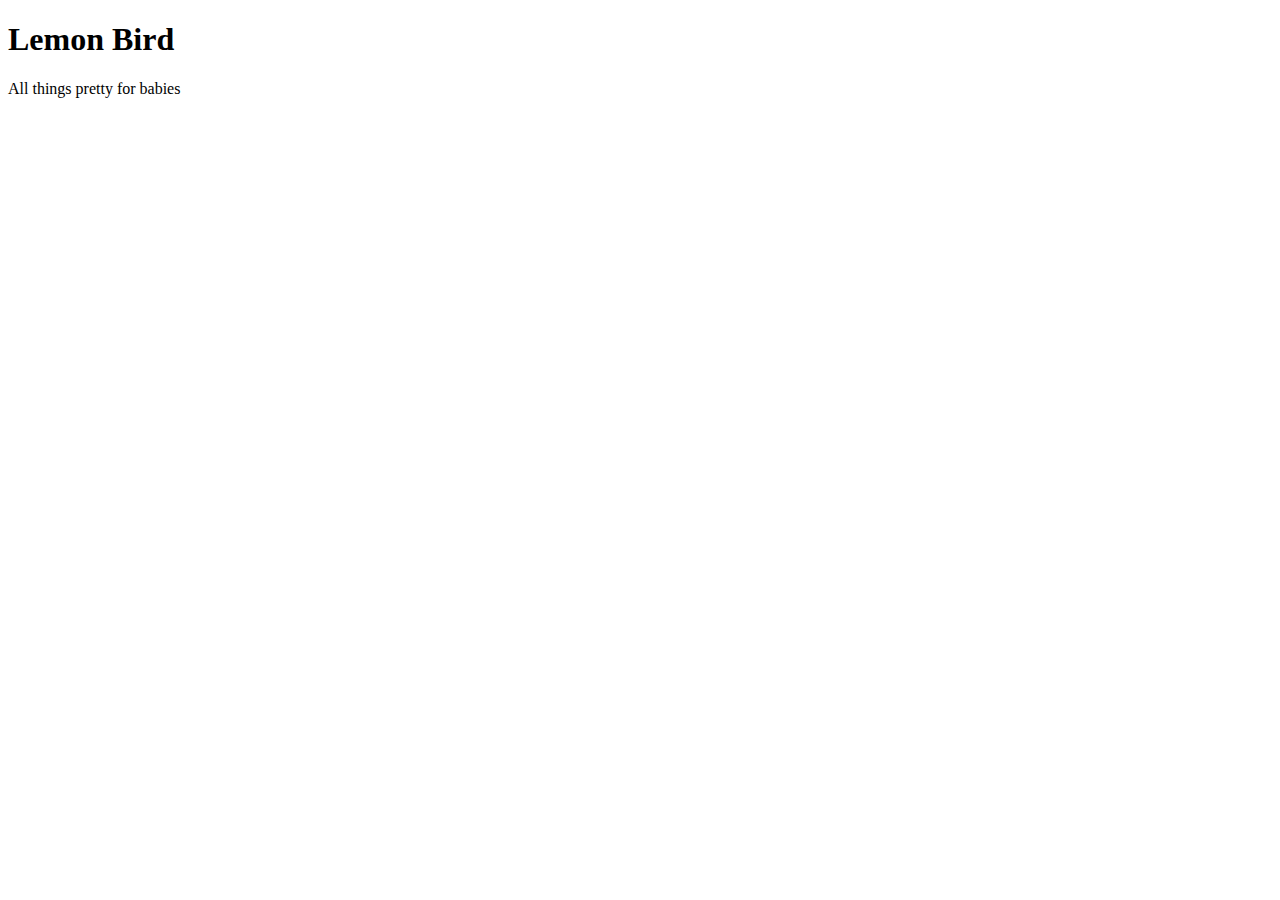
==== unit_3/index.html @ 7230cf7f "design b updates" ====
<!DOCTYPE html>
<html>
<head>
	<link rel="stylesheet" type="text/css" href="css/style.css">

	<title>Lemon Bird</title>

</head>

<body>
	<h1>Lemon Bird</h1>
	<p>All things pretty for babies</p>
</body>	


</html>
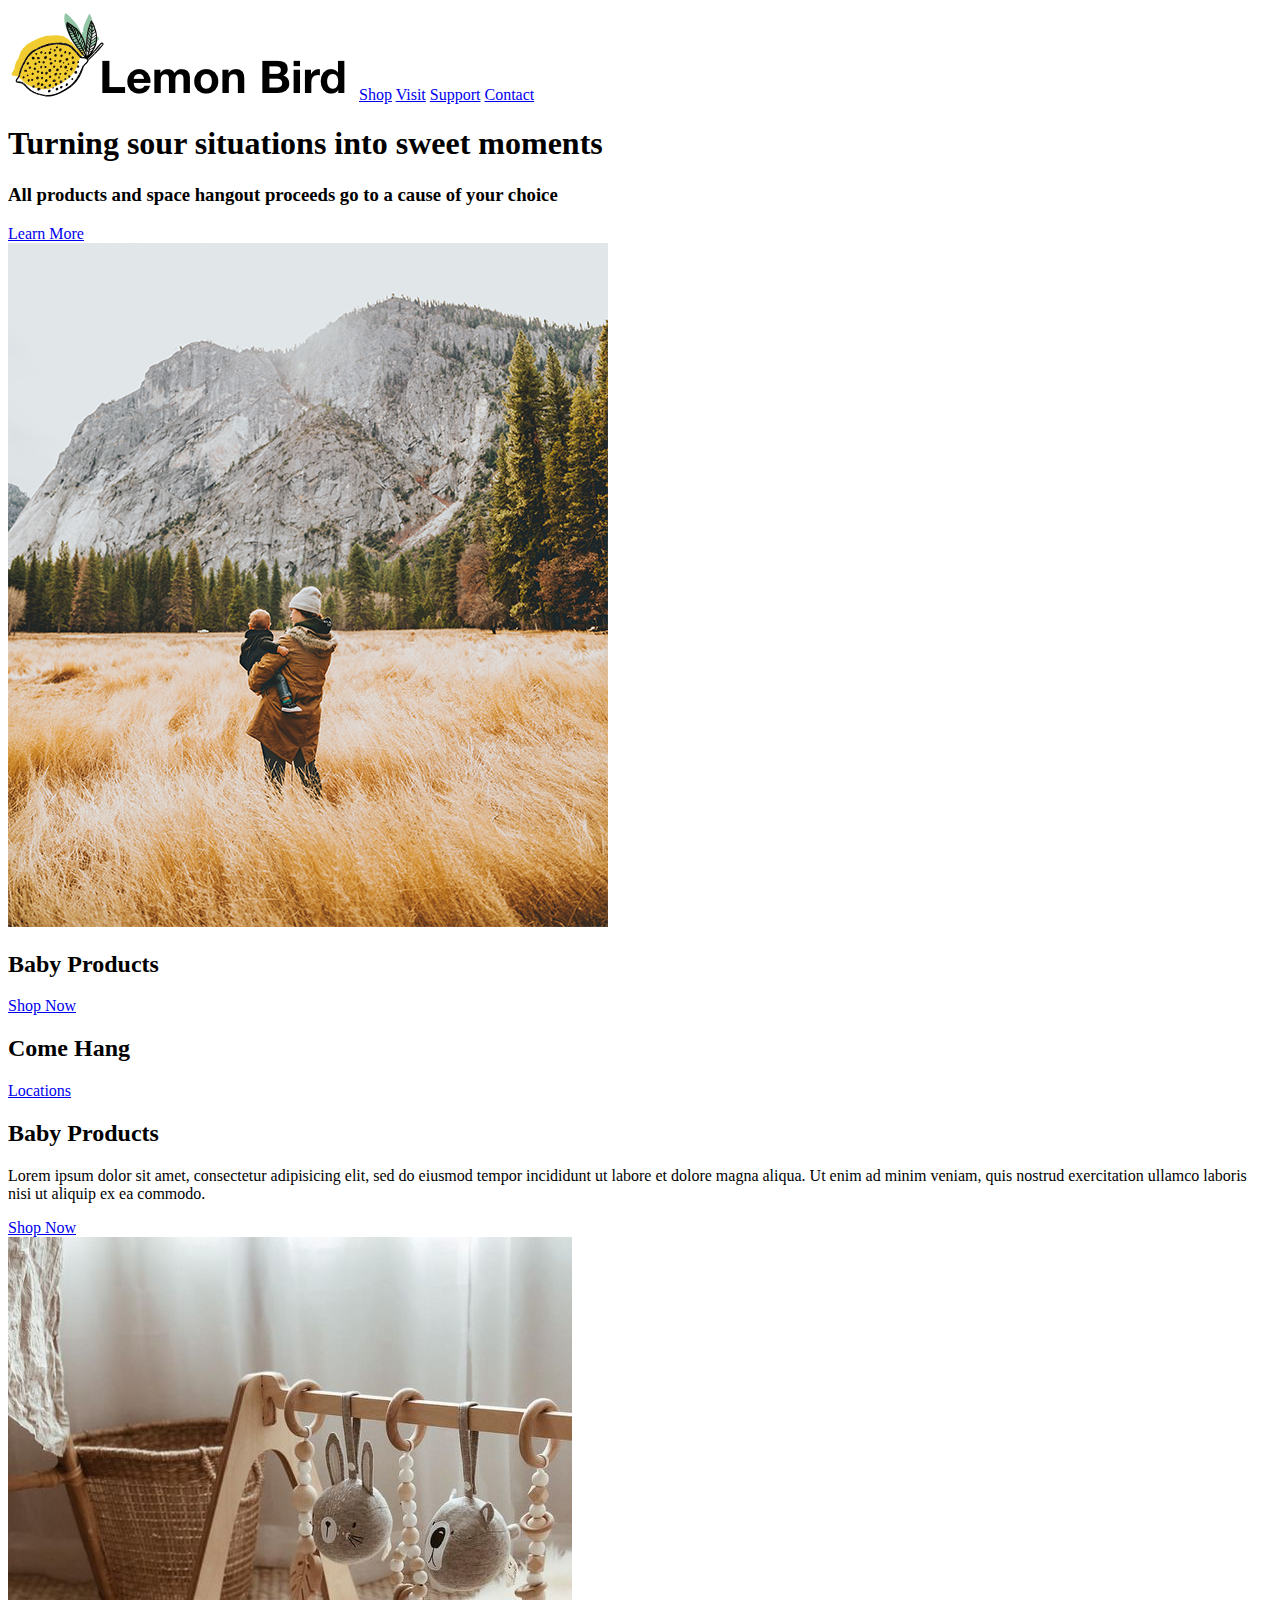
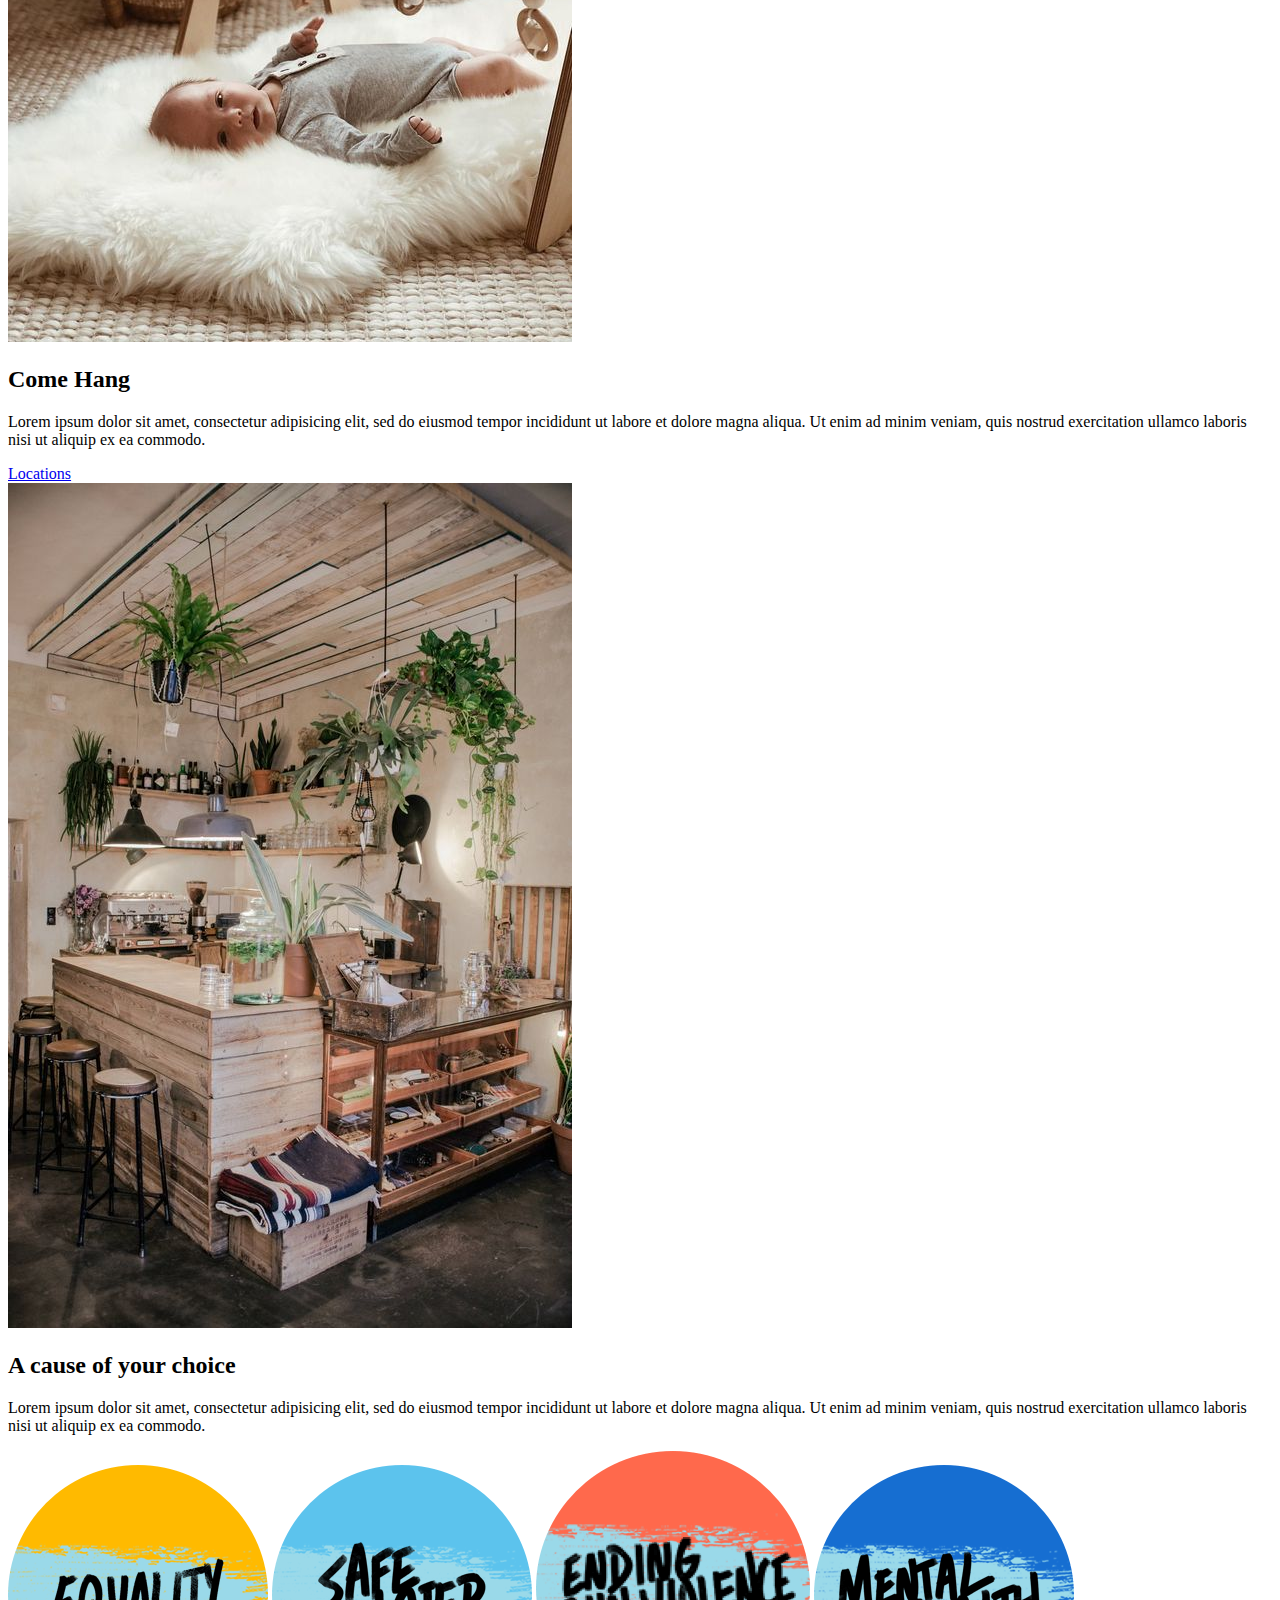
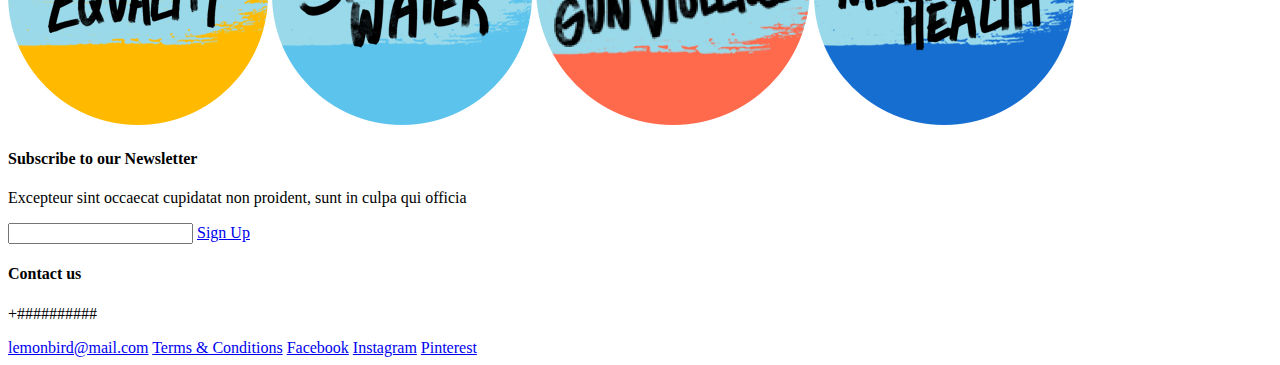
==== commit 00616b72: "unit 3 submission" ====
--- a/unit_3/index.html
+++ b/unit_3/index.html
@@ -8,8 +8,69 @@
 </head>
 
 <body>
-	<h1>Lemon Bird</h1>
-	<p>All things pretty for babies</p>
+	
+	<img src="images/logo.png">
+
+	<a href="#">Shop</a>
+	<a href="#">Visit</a>
+	<a href="#">Support</a>
+	<a href="#">Contact</a>
+
+
+	<h1>Turning sour situations into sweet moments</h1>
+	<h3>All products and space hangout proceeds go to a cause of your choice</h3>
+	<a href="#">Learn More</a>
+<br>	
+	<img src="images/sweetmoments2.jpg">
+
+	<h2> Baby Products </h2>
+	<a href="#">Shop Now</a>
+
+	<h2> Come Hang </h2>
+	<a href="#">Locations</a>
+
+	<h2> Baby Products </h2>
+	<p>Lorem ipsum dolor sit amet, consectetur adipisicing elit, sed do eiusmod
+	tempor incididunt ut labore et dolore magna aliqua. Ut enim ad minim veniam,
+	quis nostrud exercitation ullamco laboris nisi ut aliquip ex ea commodo.</p>
+	<a href="#">Shop Now</a>
+	<br>
+	<img src="images/toys3.jpg">
+
+	<h2> Come Hang </h2>
+	<p>Lorem ipsum dolor sit amet, consectetur adipisicing elit, sed do eiusmod
+	tempor incididunt ut labore et dolore magna aliqua. Ut enim ad minim veniam,
+	quis nostrud exercitation ullamco laboris nisi ut aliquip ex ea commodo.</p>
+	<a href="#">Locations</a>
+	<br>
+	<img src="images/cafe.jpg">
+
+	<h2> A cause of your choice </h2>
+	<p>Lorem ipsum dolor sit amet, consectetur adipisicing elit, sed do eiusmod
+	tempor incididunt ut labore et dolore magna aliqua. Ut enim ad minim veniam,
+	quis nostrud exercitation ullamco laboris nisi ut aliquip ex ea commodo.</p>
+	<img src="images/cause1.png">
+	<img src="images/cause2.png">
+	<img src="images/cause3.png">
+	<img src="images/cause4.png">
+
+	<h4>Subscribe to our Newsletter</h4>
+	<p>Excepteur sint occaecat cupidatat non proident, sunt in culpa qui officia</p>
+	<form>
+	<input type="text">
+	<a href="#">Sign Up</a>
+	</form>
+
+	<h4>Contact us</h4>
+	<p> +########## </p>
+	<a href="mailto:lemonbird@mail.com">lemonbird@mail.com</a>
+	
+	<a href="#">Terms & Conditions</a>
+
+	<a href="#">Facebook</a>
+	<a href="#">Instagram</a>
+	<a href="#">Pinterest</a>
+
 </body>	
 
 
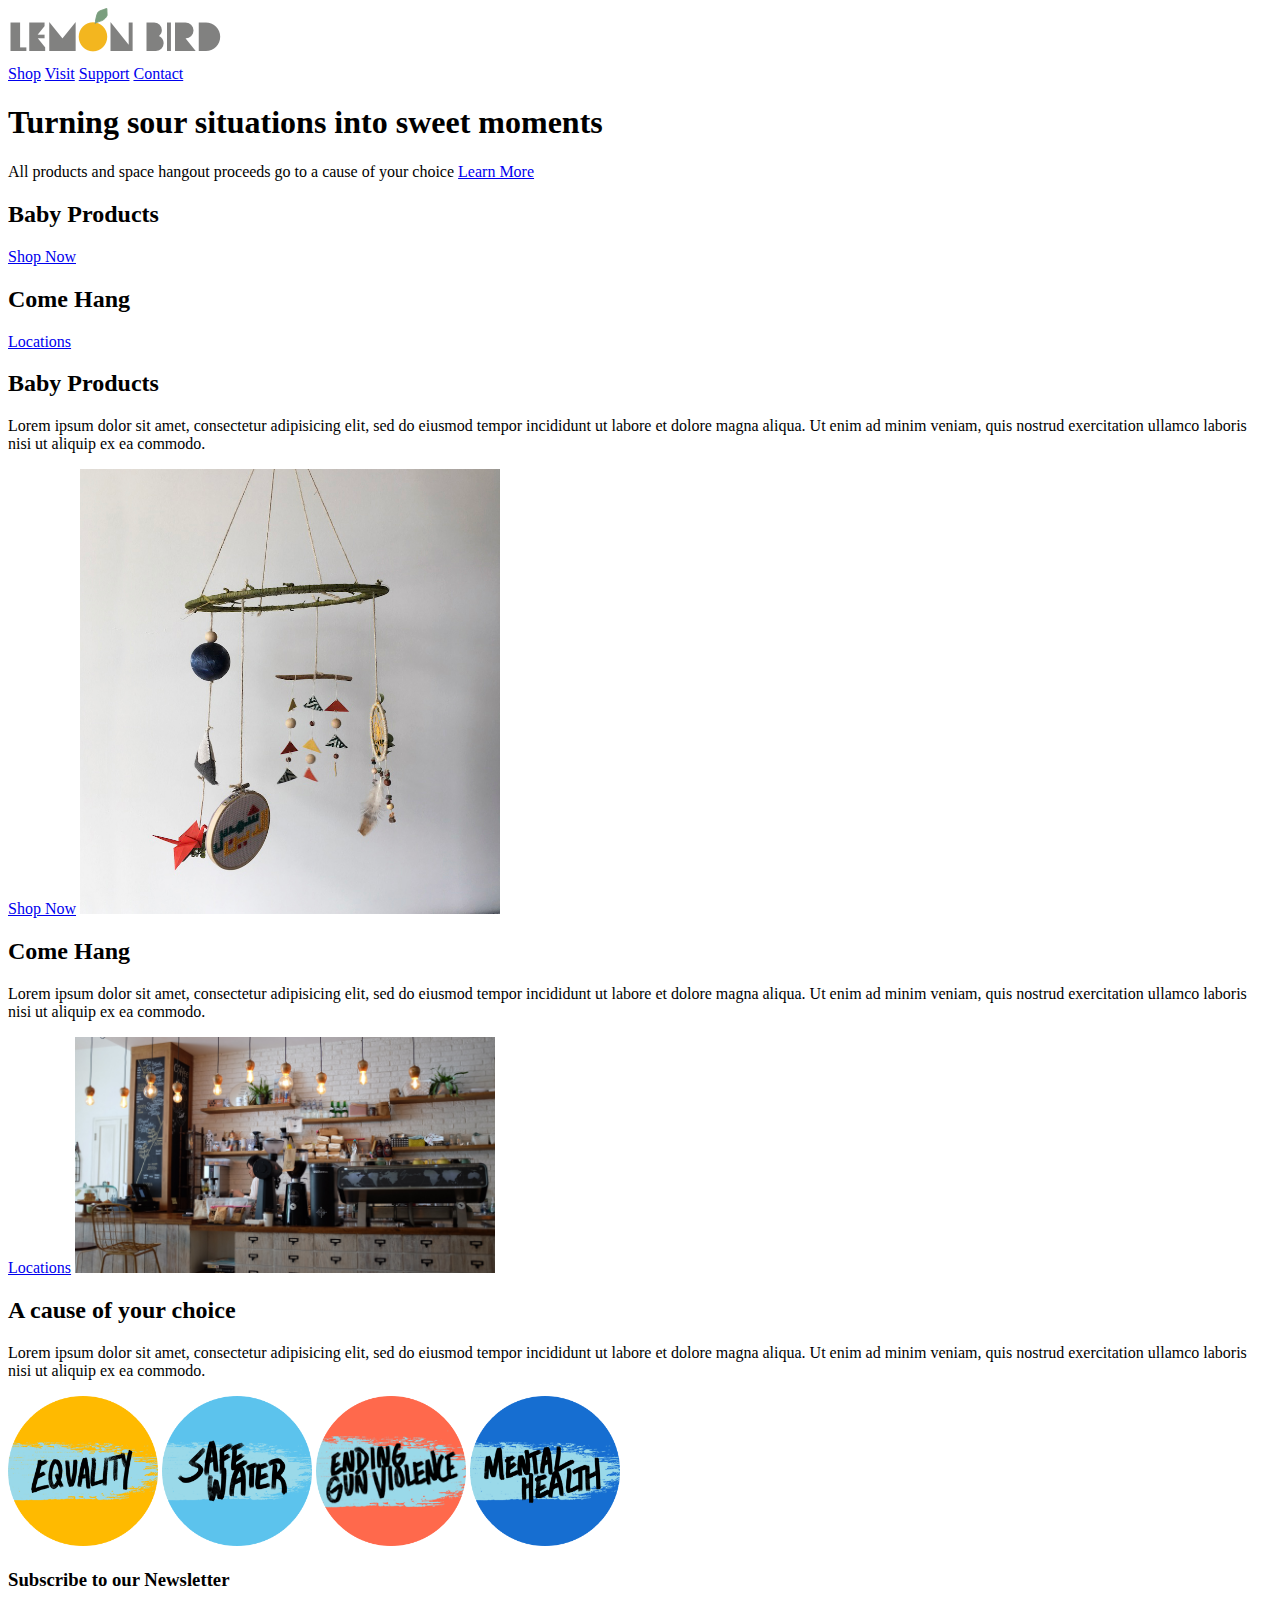
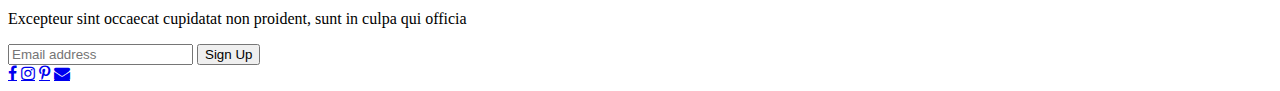
==== commit 8f999e04: "unit 4" ====
--- a/unit_3/index.html
+++ b/unit_3/index.html
@@ -1,75 +1,95 @@
 <!DOCTYPE html>
 <html>
+
 <head>
-	<link rel="stylesheet" type="text/css" href="css/style.css">
+	<link rel="stylesheet" type="text/css" href="css/stylesheet.css">
 
 	<title>Lemon Bird</title>
 
 </head>
 
 <body>
+		<header>
+				<img src="images/lemonlogo.png" alt="Lemon Bird Logo">
+				<nav class="site-nav">
+					<a href="#">Shop</a>
+					<a href="#">Visit</a>
+					<a href="#">Support</a>
+					<a href="#">Contact</a>
+				</nav>
+		</header>
+
+		
+		<section id="intro">
+
+				<h1>Turning sour situations into sweet moments</h1>
+				<p>All products and space hangout proceeds go to a cause of your choice</h3>
+				<a href="#">Learn More</a>
+		</section>
 	
-	<img src="images/logo.png">
+		
+		<section>
+				<h2> Baby Products </h2>
+				<a href="#">Shop Now</a>
+		</section>
 
-	<a href="#">Shop</a>
-	<a href="#">Visit</a>
-	<a href="#">Support</a>
-	<a href="#">Contact</a>
+		
+		<section>
+				<h2> Come Hang </h2>
+				<a href="#">Locations</a>
+		</section>
+
+	
+		<section>
+				<h2> Baby Products </h2>
+				<p>Lorem ipsum dolor sit amet, consectetur adipisicing elit, sed do eiusmod
+				tempor incididunt ut labore et dolore magna aliqua. Ut enim ad minim veniam,
+				quis nostrud exercitation ullamco laboris nisi ut aliquip ex ea commodo.</p>
+				<a href="#">Shop Now</a>
+				<img src="images/babymobile.jpg" alt="Image of Baby Mobile" width="420">
+		</section>
+
+				
+		<section>	
+				<h2> Come Hang </h2>
+				<p>Lorem ipsum dolor sit amet, consectetur adipisicing elit, sed do eiusmod
+				tempor incididunt ut labore et dolore magna aliqua. Ut enim ad minim veniam,
+				quis nostrud exercitation ullamco laboris nisi ut aliquip ex ea commodo.</p>
+				<a href="#">Locations</a>
+				<img src="images/cafe2.jpg" alt="Image of Cafe" width="420">
+		</section>		
+
+				
+		<section>		
+				<h2> A cause of your choice </h2>
+				<p>Lorem ipsum dolor sit amet, consectetur adipisicing elit, sed do eiusmod
+				tempor incididunt ut labore et dolore magna aliqua. Ut enim ad minim veniam,
+				quis nostrud exercitation ullamco laboris nisi ut aliquip ex ea commodo.</p>
+				
+				<img src="images/cause1.png" alt="Cause 1" width="150">
+				<img src="images/cause2.png" alt="Cause 2" width="150">
+				<img src="images/cause3.png" alt="Cause 3" width="150">
+				<img src="images/cause4.png" alt="Cause 4" width="150">
+		</section>
 
 
-	<h1>Turning sour situations into sweet moments</h1>
-	<h3>All products and space hangout proceeds go to a cause of your choice</h3>
-	<a href="#">Learn More</a>
-<br>	
-	<img src="images/sweetmoments2.jpg">
+		<footer>
+				<h3>Subscribe to our Newsletter</h4>
+				<p>Excepteur sint occaecat cupidatat non proident, sunt in culpa qui officia</p>
+				
+			
+				<form>
+					<input type="text" placeholder="Email address" name="mail" required>
+					<input type="submit" value="Sign Up">
+				</form>
 
-	<h2> Baby Products </h2>
-	<a href="#">Shop Now</a>
+				<link rel="stylesheet" href="https://cdnjs.cloudflare.com/ajax/libs/font-awesome/4.7.0/css/font-awesome.min.css">
 
-	<h2> Come Hang </h2>
-	<a href="#">Locations</a>
-
-	<h2> Baby Products </h2>
-	<p>Lorem ipsum dolor sit amet, consectetur adipisicing elit, sed do eiusmod
-	tempor incididunt ut labore et dolore magna aliqua. Ut enim ad minim veniam,
-	quis nostrud exercitation ullamco laboris nisi ut aliquip ex ea commodo.</p>
-	<a href="#">Shop Now</a>
-	<br>
-	<img src="images/toys3.jpg">
-
-	<h2> Come Hang </h2>
-	<p>Lorem ipsum dolor sit amet, consectetur adipisicing elit, sed do eiusmod
-	tempor incididunt ut labore et dolore magna aliqua. Ut enim ad minim veniam,
-	quis nostrud exercitation ullamco laboris nisi ut aliquip ex ea commodo.</p>
-	<a href="#">Locations</a>
-	<br>
-	<img src="images/cafe.jpg">
-
-	<h2> A cause of your choice </h2>
-	<p>Lorem ipsum dolor sit amet, consectetur adipisicing elit, sed do eiusmod
-	tempor incididunt ut labore et dolore magna aliqua. Ut enim ad minim veniam,
-	quis nostrud exercitation ullamco laboris nisi ut aliquip ex ea commodo.</p>
-	<img src="images/cause1.png">
-	<img src="images/cause2.png">
-	<img src="images/cause3.png">
-	<img src="images/cause4.png">
-
-	<h4>Subscribe to our Newsletter</h4>
-	<p>Excepteur sint occaecat cupidatat non proident, sunt in culpa qui officia</p>
-	<form>
-	<input type="text">
-	<a href="#">Sign Up</a>
-	</form>
-
-	<h4>Contact us</h4>
-	<p> +########## </p>
-	<a href="mailto:lemonbird@mail.com">lemonbird@mail.com</a>
-	
-	<a href="#">Terms & Conditions</a>
-
-	<a href="#">Facebook</a>
-	<a href="#">Instagram</a>
-	<a href="#">Pinterest</a>
+					<a href="#" class="fa fa-facebook"></a>
+					<a href="#" class="fa fa-instagram"></a>
+					<a href="#" class="fa fa-pinterest-p"></a>
+					<a href="#" class="fa fa-envelope"></a>
+		</footer>				
 
 </body>	
 
